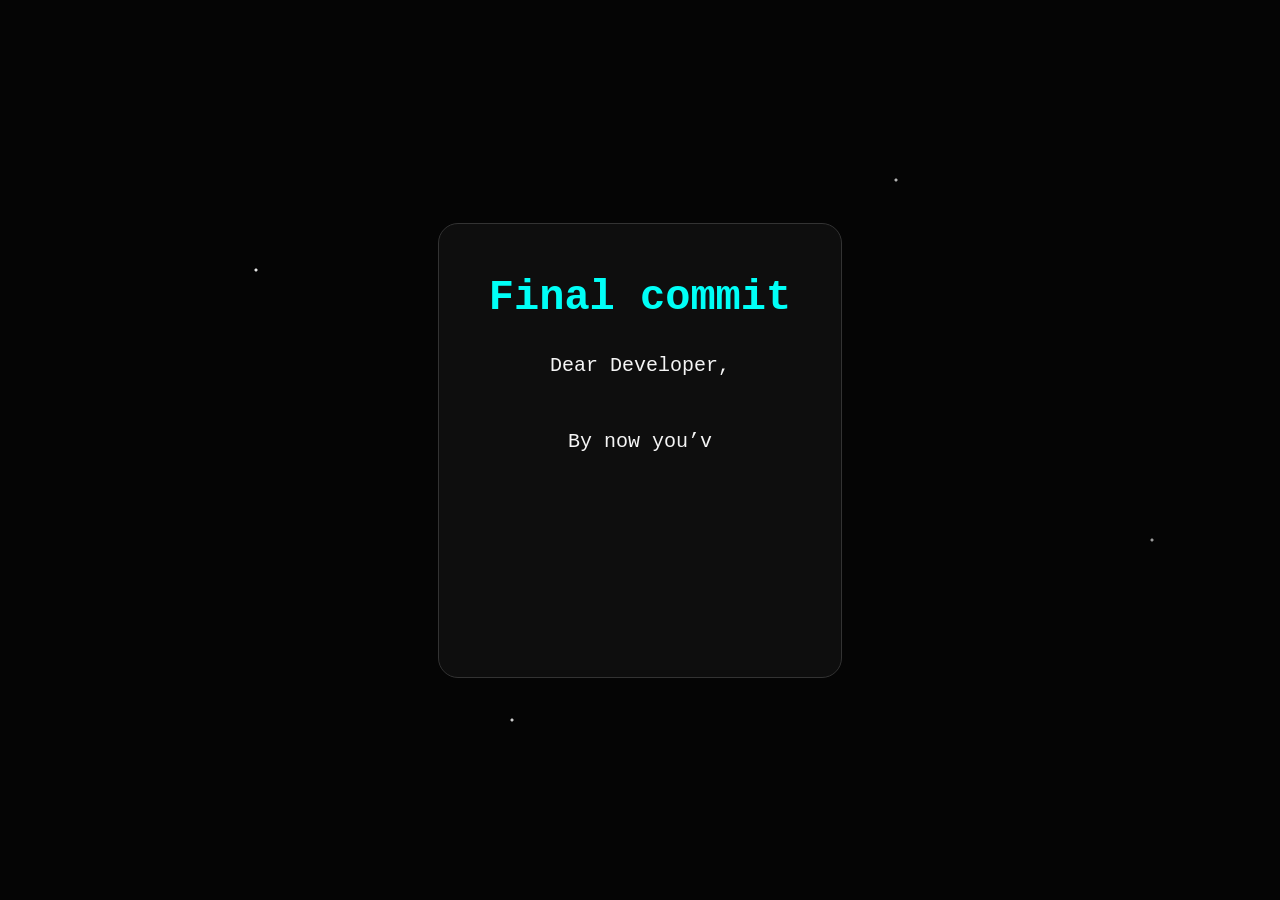
==== pages/final.html @ 966439a4 "Final commit: built with love" ====
<!DOCTYPE html>
<html lang="en">
<head>
<meta charset="UTF-8">
<meta name="viewport" content="width=device-width, initial-scale=1.0">
<title>Final Commit</title>

<style>
*{
    margin:0;
    padding:0;
    box-sizing:border-box;
}

body{
    background:#050505;
    color:#f5f5f5;
    font-family:'Courier New', monospace;
    display:flex;
    justify-content:center;
    align-items:center;
    min-height:100vh;
    overflow:hidden;
}

.stars{
    position:fixed;
    width:100%;
    height:100%;
    background:
    radial-gradient(circle at 20% 30%, rgba(255,255,255,.9) 1px, transparent 2px),
    radial-gradient(circle at 70% 20%, rgba(255,255,255,.7) 1px, transparent 2px),
    radial-gradient(circle at 40% 80%, rgba(255,255,255,.8) 1px, transparent 2px),
    radial-gradient(circle at 90% 60%, rgba(255,255,255,.6) 1px, transparent 2px);
    animation:twinkle 4s infinite alternate;
}

@keyframes twinkle{
    from{opacity:.6;}
    to{opacity:1;}
}

.card{
    position:relative;
    z-index:2;
    max-width:800px;
    padding:50px;
    background:rgba(17,17,17,.85);
    border:1px solid #333;
    border-radius:20px;
    backdrop-filter:blur(8px);
    text-align:center;
}

h1{
    color:#00fff7;
    margin-bottom:25px;
    font-size:42px;
}

.message{
    font-size:20px;
    line-height:1.9;
    white-space:pre-wrap;
    min-height:280px;
}

button{
    margin-top:35px;
    padding:15px 35px;
    background:#00fff7;
    color:#000;
    border:none;
    border-radius:10px;
    cursor:pointer;
    font-weight:bold;
    font-size:16px;
    display:none;
}

.terminal{
    display:none;
    margin-top:30px;
    text-align:left;
    background:#000;
    color:#00ff88;
    padding:25px;
    border-radius:12px;
    line-height:1.8;
}
</style>
</head>

<body>

<div class="stars"></div>

<div class="card">

<h1>Final commit</h1>

<div class="message" id="message"></div>

<button id="pullBtn" onclick="runGitPull()">

git pull origin forever

</button>

<div class="terminal" id="terminal"></div>

</div>

<script>
const text = `Dear Developer,

By now you’ve explored every folder,
unlocked every memory,
and read every hidden letter.

This project was never about code.

It was about us.

I know distance has been hard.

I know college moved us to different states.

And I know that in a month,
you’ll be going even farther away.

I couldn’t stop time.

I couldn’t shorten the distance.

So I built this instead.

Every page,
every animation,
every line of code,
was written while missing you.

This is my favorite project.

And you will always be
my favorite person.`;

const message = document.getElementById('message');
let i = 0;

function type(){

    if(i < text.length){

        message.textContent += text.charAt(i);
        i++;

        setTimeout(type, 35);

    }else{

        document.getElementById('pullBtn').style.display='inline-block';

    }

}

type();

function runGitPull(){

    const terminal = document.getElementById('terminal');

    terminal.style.display='block';

    terminal.innerHTML = '';

    const lines = [

        '$ git pull origin forever',
        'Receiving objects: 100%',
        'Resolving deltas: 100%',
        'Updating memories...',
        'Installing future...',
        'Done.',
        '',
        'Update successful.',
        '',
        'License: Forever ❤️'

    ];

    let index = 0;

    function print(){

        if(index < lines.length){

            terminal.innerHTML += lines[index] + '<br>';
            index++;

            setTimeout(print, 500);

        }

    }

    print();

}
</script>
<audio id="bgMusic" loop>
    <source src="../assets/music/our-song.mp3" type="audio/mpeg">
</audio>

<script>
const music = document.getElementById('bgMusic');

// Restore saved playback position
const savedTime = localStorage.getItem('musicTime');
if (savedTime) {
    music.currentTime = parseFloat(savedTime);
}

// Try to autoplay
music.play().catch(() => {
    // Browser blocks autoplay until user interacts
});

// Save current position continuously
setInterval(() => {
    localStorage.setItem('musicTime', music.currentTime);
}, 1000);
</script>
<!--
Hey, I knew you’d inspect the code.

If you’re reading this,
it means you pressed Ctrl+U or opened DevTools.

Nerd.

I love you.

- Your favorite bug ❤️
-->
</body>
</html>
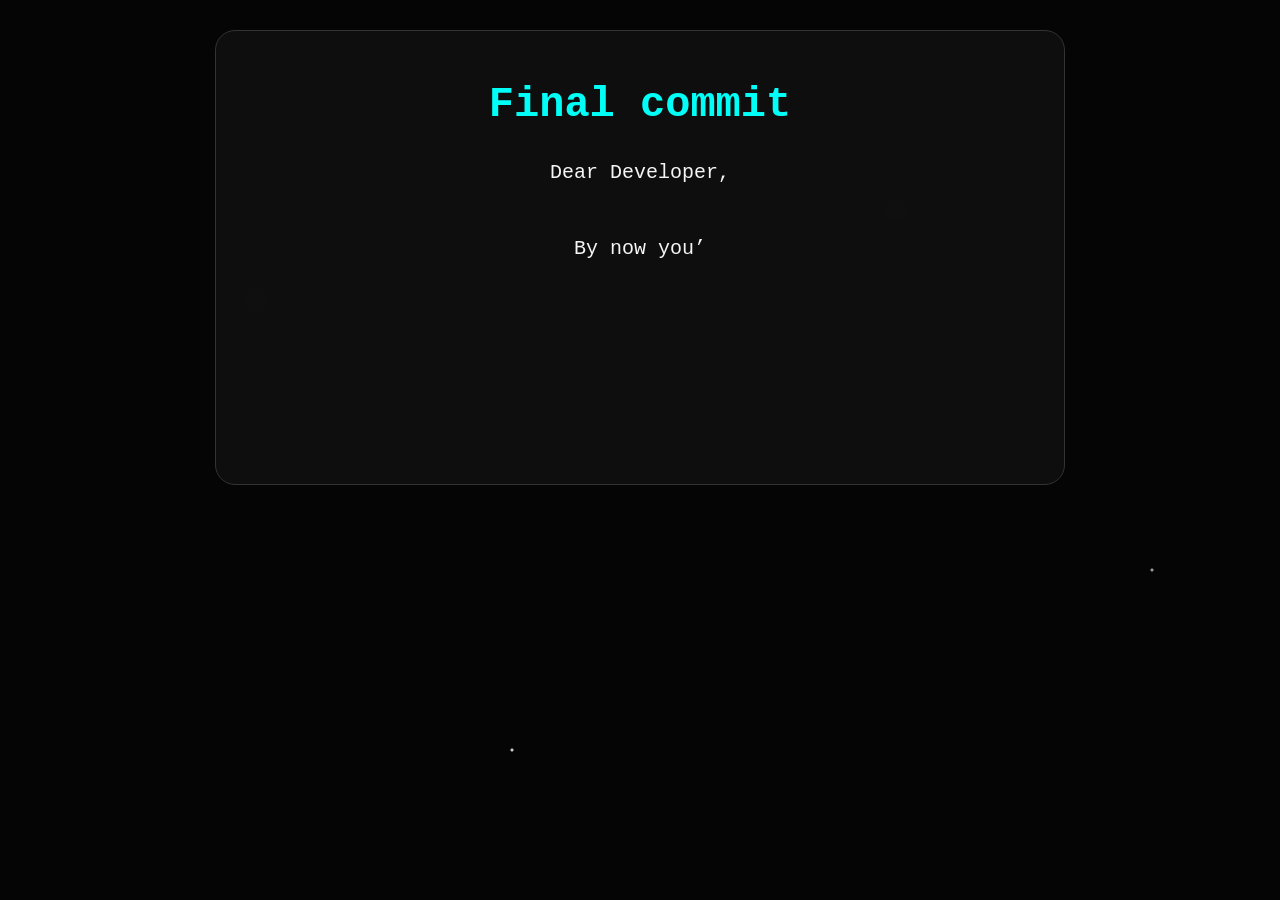
==== commit 419b42e5: "Final love letter and scrolling fix" ====
--- a/pages/final.html
+++ b/pages/final.html
@@ -18,11 +18,12 @@
     font-family:'Courier New', monospace;
     display:flex;
     justify-content:center;
-    align-items:center;
+    align-items:flex-start;
     min-height:100vh;
-    overflow:hidden;
-}
-
+    overflow-y:auto;
+    overflow-x:hidden;
+    padding:30px 0;
+}
 .stars{
     position:fixed;
     width:100%;
@@ -43,13 +44,16 @@
 .card{
     position:relative;
     z-index:2;
-    max-width:800px;
+    max-width:850px;
+    width:90%;
     padding:50px;
     background:rgba(17,17,17,.85);
     border:1px solid #333;
     border-radius:20px;
     backdrop-filter:blur(8px);
     text-align:center;
+    max-height:90vh;
+    overflow-y:auto;
 }
 
 h1{
@@ -118,6 +122,42 @@
 unlocked every memory,
 and read every hidden letter.
 
+But before anything else,
+I want to tell you something from my heart.
+
+I am sorry, darling.
+Meri wajah se itna sab hua.
+Apun aise door hai,
+itni doori hai.
+Call pe baate karte karte sona,
+game khelna,
+aur time spend karna —
+sab kuch itni door se hi ho raha hai.
+
+Phir bhi,
+aap har din meri itni care karte ho.
+Each and every little thing you do
+makes me feel like the most loved person in the world.
+
+Sachhi,
+aapki wajah se hi main yahan hoon.
+Humari itni mehnat,
+itni research,
+A to Z —
+you were always there with me.
+
+I am so, so, so grateful to have you.
+
+I love youuuuuuuuuuuuu
+sooooooooo muchhhhhhhhhhh,
+meriiiiiiiii jaan,
+mera pyara chirkut billi,
+mera cutu baby.
+
+I love you so, so, so much.
+
+And now I want to tell you one last thing.
+
 This project was never about code.
 
 It was about us.
@@ -137,13 +177,37 @@
 
 Every page,
 every animation,
-every line of code,
+every line of code
 was written while missing you.
 
 This is my favorite project.
 
 And you will always be
-my favorite person.`;
+my favorite person.
+
+Maybe one day we’ll laugh at this distance.
+
+Maybe one day this website
+will become just an old memory.
+
+But even then,
+I hope you remember
+that there was a girl
+who learned HTML,
+CSS,
+JavaScript,
+Git,
+and GitHub
+just to build a little world
+where you could feel loved.
+
+This project has a version number.
+
+My love for you doesn’t.
+
+Forever,
+
+Your girl ❤️`;
 
 const message = document.getElementById('message');
 let i = 0;
@@ -153,6 +217,10 @@
     if(i < text.length){
 
         message.textContent += text.charAt(i);
+
+        // Auto-scroll while typing
+        message.parentElement.scrollTop = message.parentElement.scrollHeight;
+
         i++;
 
         setTimeout(type, 35);
@@ -161,6 +229,9 @@
 
         document.getElementById('pullBtn').style.display='inline-block';
 
+        // Ensure the button is visible
+        message.parentElement.scrollTop = message.parentElement.scrollHeight;
+
     }
 
 }
@@ -177,18 +248,21 @@
 
     const lines = [
 
-        '$ git pull origin forever',
-        'Receiving objects: 100%',
-        'Resolving deltas: 100%',
-        'Updating memories...',
-        'Installing future...',
-        'Done.',
-        '',
-        'Update successful.',
-        '',
-        'License: Forever ❤️'
-
-    ];
+    '$ git pull origin forever',
+    '',
+    'Receiving memories...',
+    'Updating future...',
+    'Resolving distance...',
+    'Done.',
+    '',
+    'Owner: My chirkut billi ❤️',
+    'License: Forever',
+    'Status: Still in love',
+    '',
+    'No merge conflicts detected.',
+    'You and I are on the same branch.'
+
+];
 
     let index = 0;
 
